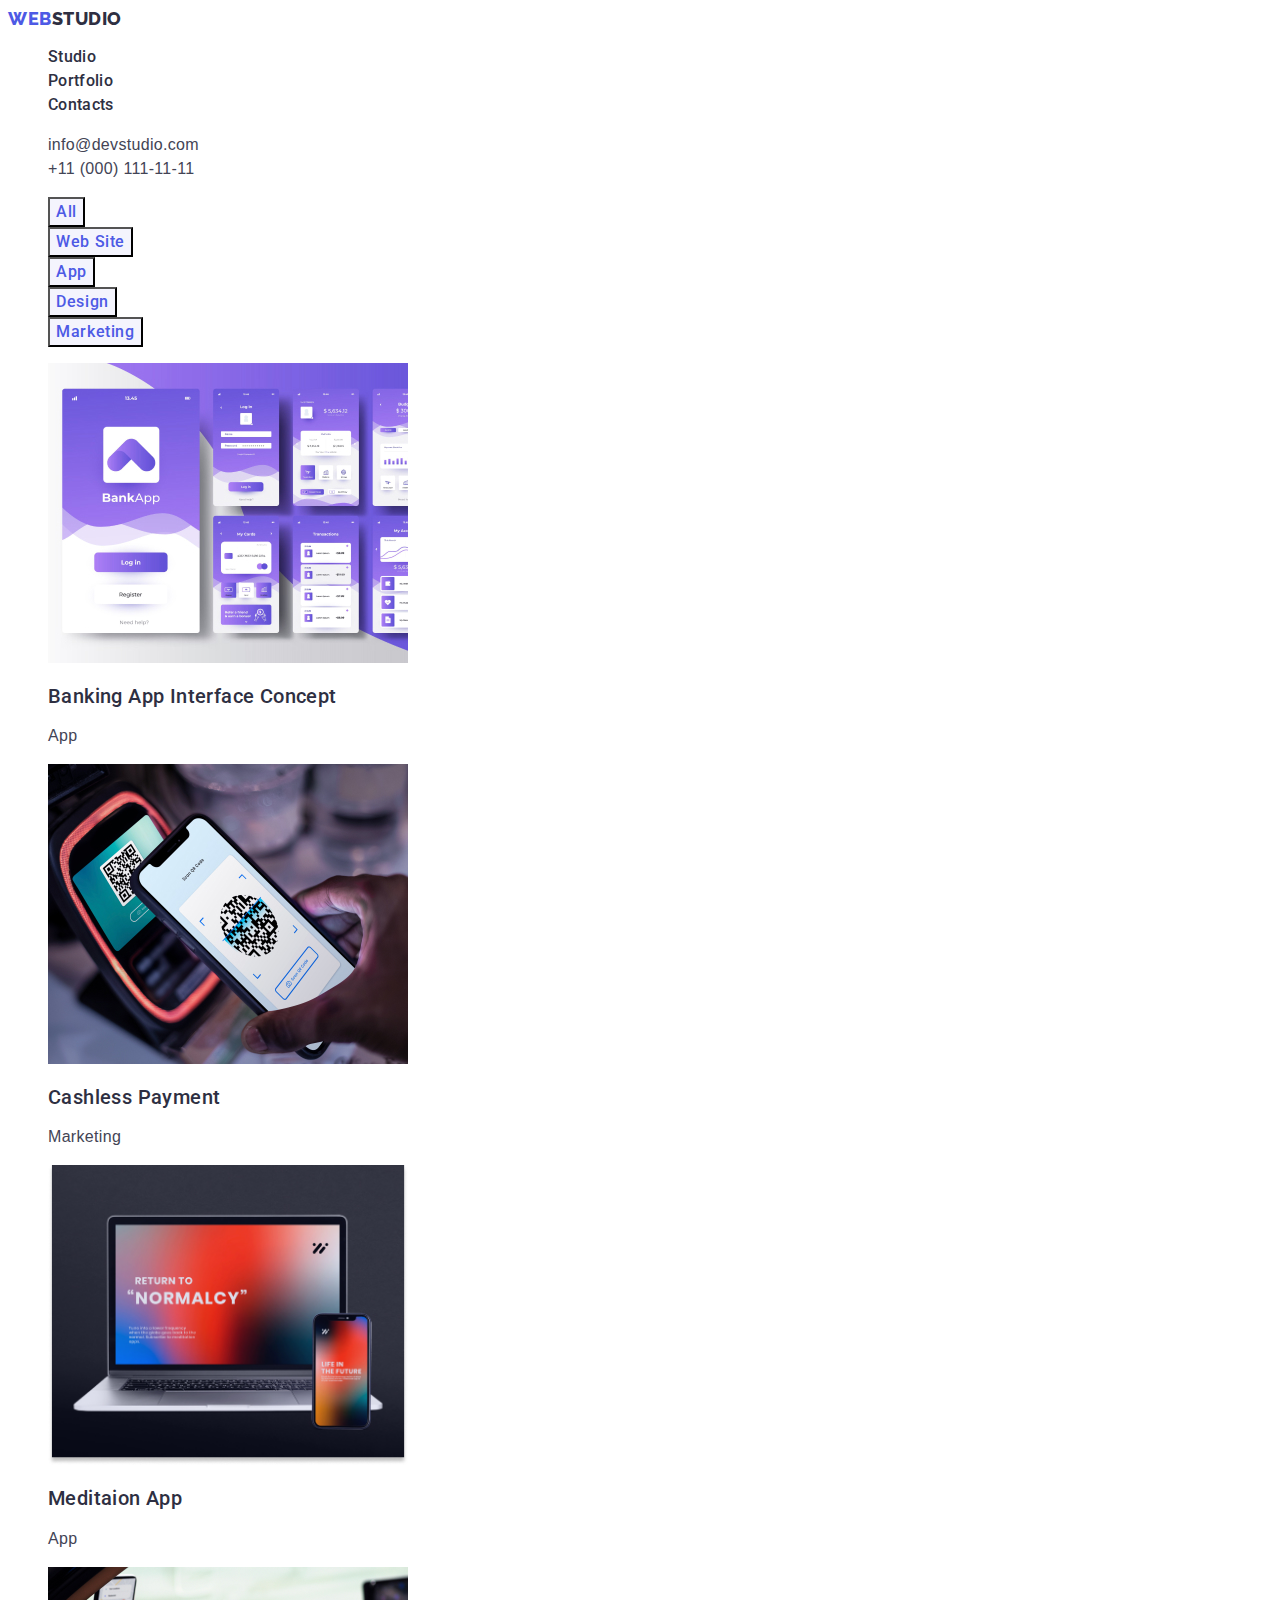
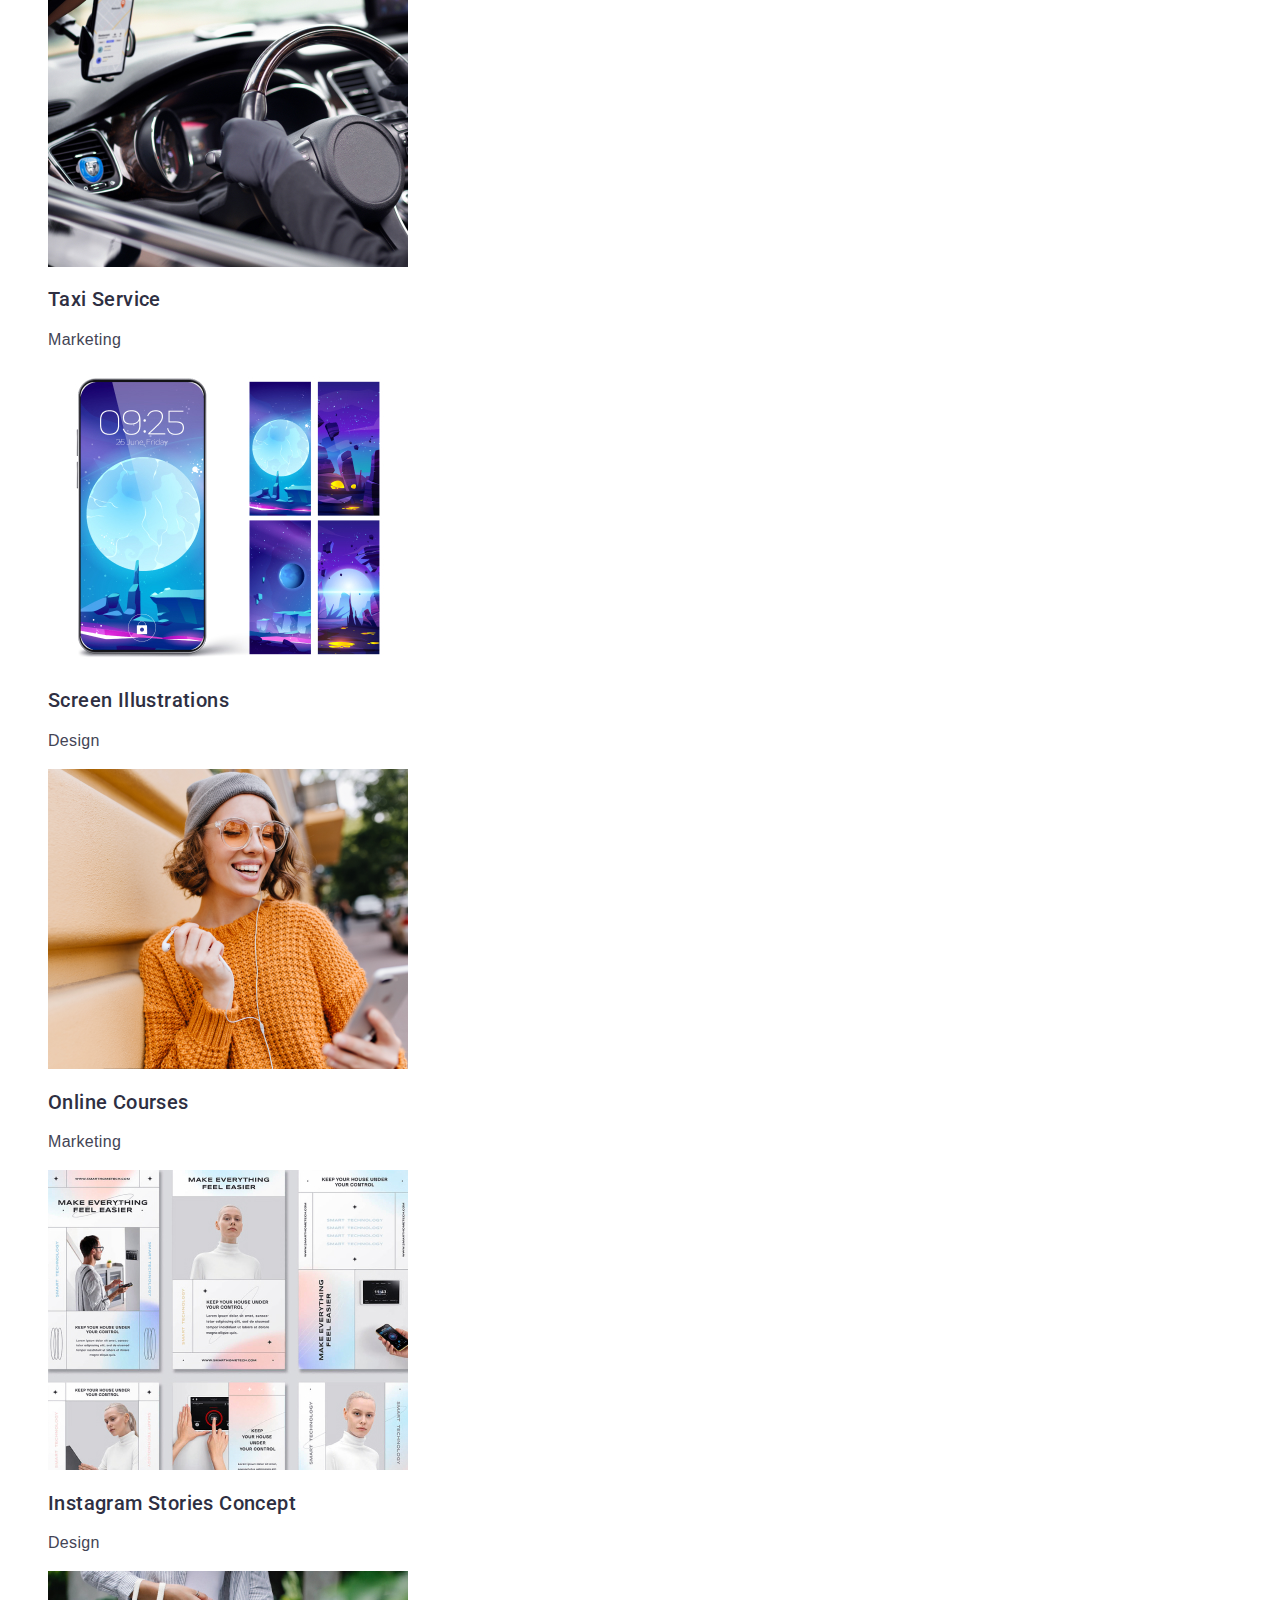
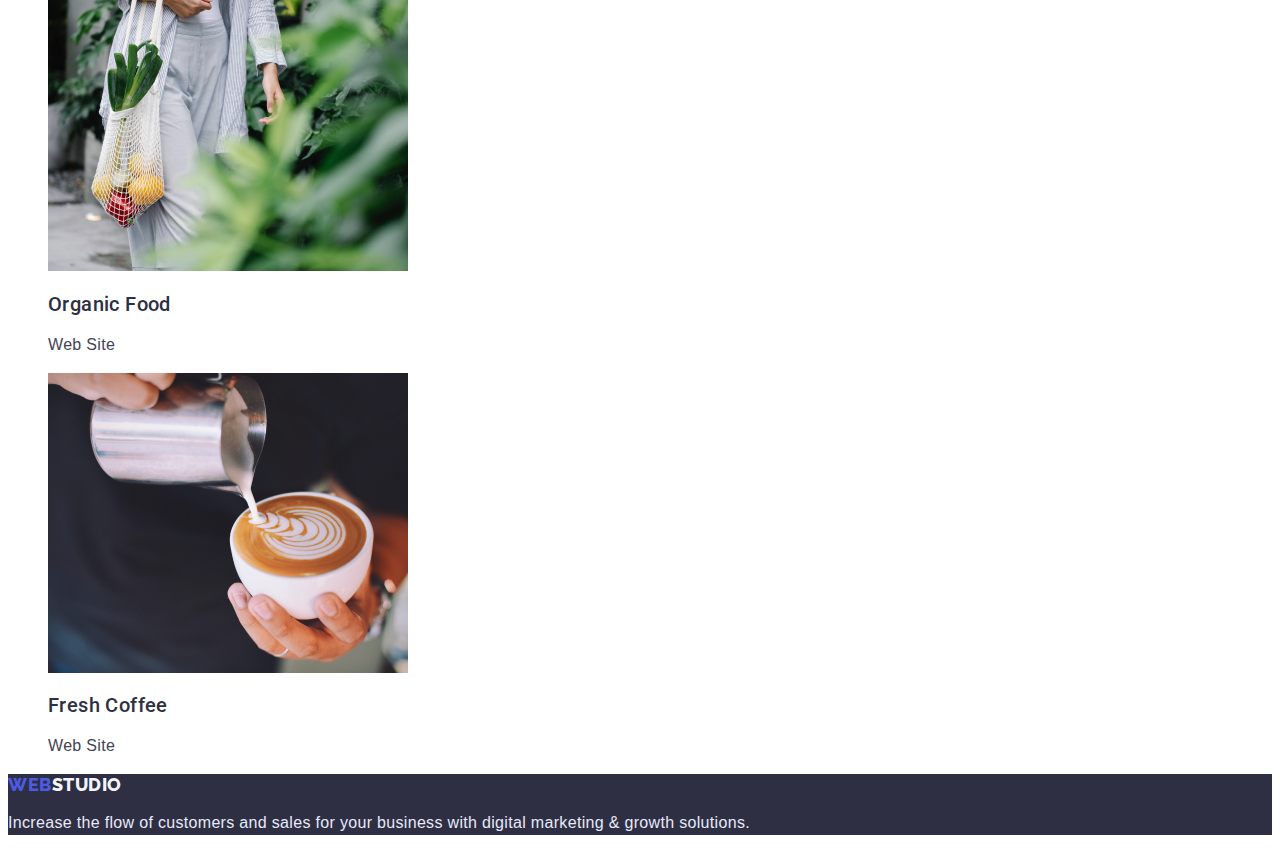
==== portfolio.html @ 71e11e62 "finish6" ====
<!DOCTYPE html>
<html lang="en">
  <head>
    <meta charset="UTF-8" />
    <meta http-equiv="X-UA-Compatible" content="IE=edge" />
    <meta name="viewport" content="width=device-width, initial-scale=1.0" />
    <link rel="preconnect" href="https://fonts.googleapis.com" />
    <link rel="preconnect" href="https://fonts.gstatic.com" crossorigin />
    <link
      href="https://fonts.googleapis.com/css2?family=Montserrat:wght@400;700&family=Raleway:wght@800&family=Roboto+Mono:wght@600&family=Roboto:wght@400;500;700&display=swap"
      rel="stylesheet"
    />
    <link rel="stylesheet" href="style.css" />
    <title>WEBSTUDIO</title>
  </head>
  <body class="portfolio-body">
    <header class="header">
      <nav class="header-nav">
        <a class="header-logo link" href="./index.html"
          >WEB<span class="web">Studio</span>
        </a>
        <ul class="header-list list">
          <li class="header-item">
            <a class="header-link link" href="./index.html">Studio</a>
          </li>
          <li class="header-item">
            <a class="header-link link" href="#portfolio.html">Portfolio</a>
          </li>
          <li class="header-item">
            <a class="header-link link" href="">Contacts</a>
          </li>
        </ul>
      </nav>
      <address class="header-addres">
        <ul class="header-contact-list list">
          <li class="header-contact">
            <a class="header-contacts link" href="mailto:info@devstudio.com"
              >info@devstudio.com</a
            >
          </li>

          <li class="header-contact">
            <a class="header-contacts link" href="tel:+110001111111"
              >+11 (000) 111-11-11</a
            >
          </li>
        </ul>
      </address>
    </header>
    <section class="btn">
      <h1 class="portfolio" hidden>portfolio</h1>
      <ul class="btn-list list">
        <li class="btn-top-list">
          <button type="button" class="btn-text-list">All</button>
        </li>
        <li class="btn-top-list">
          <button type="button" class="btn-text-list">Web Site</button>
        </li>
        <li class="btn-top-list">
          <button type="button" class="btn-text-list">App</button>
        </li>
        <li class="btn-top-list">
          <button type="button" class="btn-text-list">Design</button>
        </li>
        <li class="btn-top-list">
          <button type="button" class="btn-text-list">Marketing</button>
        </li>
      </ul>
    </section>
    <section class="portfolio">
      <ul class="portfolio-list list">
        <li>
          <img src="./images/portfolio1.jpg" alt="Banking App" width="360" height="300" />
          <h2 class="portfolio-title" >Banking App Interface Concept</h2>
          <p class="portfolio-text" >App</p>
        </li>
        <li>
          <img src="./images/portfolio2.jpg" alt="Marketing" width="360" height="300" />
          <h2 class="portfolio-title" >Cashless Payment</h2>
          <p class="portfolio-text" >Marketing</p>
        </li>
        <li>
          <img src="./images/portfolio3.jpg" alt="Meditaion App"width="360" height="300"  />
          <h2 class="portfolio-title" >Meditaion App</h2>
          <p class="portfolio-text" >App</p>
        </li>
        <li>
          <img src="./images/portfolio4.jpg" alt="Taxi" width="360" height="300" />
          <h2 class="portfolio-title" >Taxi Service</h2>
          <p class="portfolio-text" >Marketing</p>
        </li>
        <li>
          <img src="./images/portfolio5.jpg" alt="Design" width="360" height="300" />
          <h2 class="portfolio-title" >Screen Illustrations</h2>
          <p class="portfolio-text" >Design</p>
        </li>
        <li>
          <img src="./images/portfolio6.png" alt="Online Courses" width="360" height="300" />
          <h2 class="portfolio-title" >Online Courses</h2>
          <p class="portfolio-text" >Marketing</p>
        </li>
        <li>
          <img src="./images/portfolio7.jpg" alt="Instagram Stories Concept" width="360" height="300" />
          <h2 class="portfolio-title" >Instagram Stories Concept</h2>
          <p class="portfolio-text" >Design</p>
        </li>
        <li>
          <img src="./images/portfolio8.jpg" alt="Organic Food" width="360" height="300" />
          <h2 class="portfolio-title" >Organic Food</h2>
          <p class="portfolio-text" >Web Site</p>
        </li>
        <li>
          <img src="./images/portfolio9.jpg" alt="Fresh Coffee" width="360" height="300" />
          <h2 class="portfolio-title" >Fresh Coffee</h2>
          <p class="portfolio-text" >Web Site</p>
        </li>
      </ul>
    </section>
    <footer class="footer">
        <a class="footer-link link" href="./index.html">Web <span class="studio">STUDIO</span></a>
        <p class="footer-text">
          Increase the flow of customers and sales for your business with digital
          marketing & growth solutions.
        </p>
      </footer>
  </body>
</html>
---- style.css ----
@font-face {
    font-family: Roboto;
    src: url();
}
body {
    font-family: 
    "Roboto", sans-serif;
    font-style: normal;
color: #434455;
}
.link {

    text-decoration: none;
}
.list{ 
    list-style: none;
}
/* ----------header----------- */
.header-addres {
    font-style: normal
}
.web {
    color: #2E2F42;
}
.header-logo {


    font-family: 'Raleway', sans-serif;
    font-style: normal;
    font-weight: 800;
    font-size: 18px;
    line-height: 1.17;

    display: flex;
    align-items: center;
    letter-spacing: 0.03em;
    text-transform: uppercase;
    color: #4D5AE5;
    

}
.header-logo:hover{
    color: #404bbf;
}
.header-logo:focus
{
    color: #404bbf;

}
.header-link{
font-weight: 500;
font-size: 16px;
line-height: 1.50;
letter-spacing: 0.02em;
color: #2E2F42;

}
.header-link:hover,
.header-link:focus{
    color: #404bbf
}
.header-contacts {
    font-weight: 400;
    font-size: 16px;
    line-height: 1.5;
    letter-spacing: 0.02em;
    color: #434455; }


.hero {
    width: 1440px;
height: 600px;
left: 0px;
top: 72px;
background: #2E2F42;
}

.hero-title {
    font-weight: 700;
font-size: 56px;
line-height: 1.07;
text-align: center;
letter-spacing: 0.02em;
color: #FFFFFF;
}
.hero-botton {
    font-family: inherit;
font-style: normal;
font-weight: 500;
font-size: 16px;
line-height: 1.5;
display: flex;
align-items: center;
letter-spacing: 0.04em;
color: #FFFFFF;
cursor: pointer
}

/* ----------Directions----------- */

.directions-top-title {
    font-weight: 500;
    font-size: 20px;
    line-height: 1.2;
    letter-spacing: 0.02em;
    color: #2E2F42;
}

.directions-list {
    font-weight: 400;
    font-size: 16px;
    line-height: 1.5;
    letter-spacing: 0.02em;
    color: #434455;
}

/* ----------doing----------- */

.doing-title {
    font-weight: 700;
    font-size: 36px;
    line-height: 1.11; 
    text-align: center;
    letter-spacing: 0.02em;
    text-transform: capitalize;  
    color: #2E2F42;
}
/* ----------team----------- */


.team {
    background: #F4F4FD;
}
.team-title {
    font-weight: 700;
font-size: 36px;
line-height: 1.11;
text-align: center;
letter-spacing: 0.02em;
text-transform: capitalize;
color: #2E2F42;
}

.team-item {
    width: 264px;
height: 380px;
left: 156px;
top: 1780px;

background: #FFFFFF;
}
.team-img {
}
.team-name {
    font-weight: 500;
font-size: 20px;
line-height: 1.2;
text-align: center;
letter-spacing: 0.02em;
color: #2E2F42;
}
.team-text {
    font-weight: 400;
font-size: 16px;
line-height: 1.5;
text-align: center;
letter-spacing: 0.02em;
color: #434455;
}
/* ----------footer----------- */

.footer {

background: #2E2F42;
}
.footer-link {
    font-family: 'Raleway';
font-style: normal;
font-weight: 800;
font-size: 18px;
line-height: 1.17;
display: flex;
align-items: center;
letter-spacing: 0.03em;
text-transform: uppercase;
color: #4D5AE5;
text-decoration: none
}
.footer-text {
    
    font-weight: 400;
    font-size: 16px;
    line-height: 1.5;
    letter-spacing: 0.02em;
    color: #E7E9FC;
}
.studio {
    color: #f4f4fd
}


/*-------------------------- potfolio */
/* -------------btn */
.portfolio-body{
   color:#E7E9FC ;
}

.btn {
}
.btn-list {
    
}

.btn-top-list {
    
}
.btn-text-list {
    font-family: 'Roboto';
font-style: normal;
font-weight: 500;
font-size: 16px;
line-height: 1.5;
display: flex;
align-items: center;
text-align: center;
letter-spacing: 0.04em;
color: #4D5AE5;
background: #F4F4FD;
cursor: pointer
}
.btn-text-list:hover{
    color: #FFFFFF;
    background: #404BBF;
}
.btn-text-list:focus{
    color: #FFFFFF;
    background: #404BBF;
}

.portfolio {
}
.portfolio-list {

background: #FFFFFF;
}

.portfolio-title {
    font-weight: 500;
font-size: 20px;
line-height: 1.2;
letter-spacing: 0.02em;
color: #2E2F42;

}
.portfolio-text {
    font-weight: 400;
font-size: 16px;
line-height: 1.5;
letter-spacing: 0.02em;
color: #434455;
}
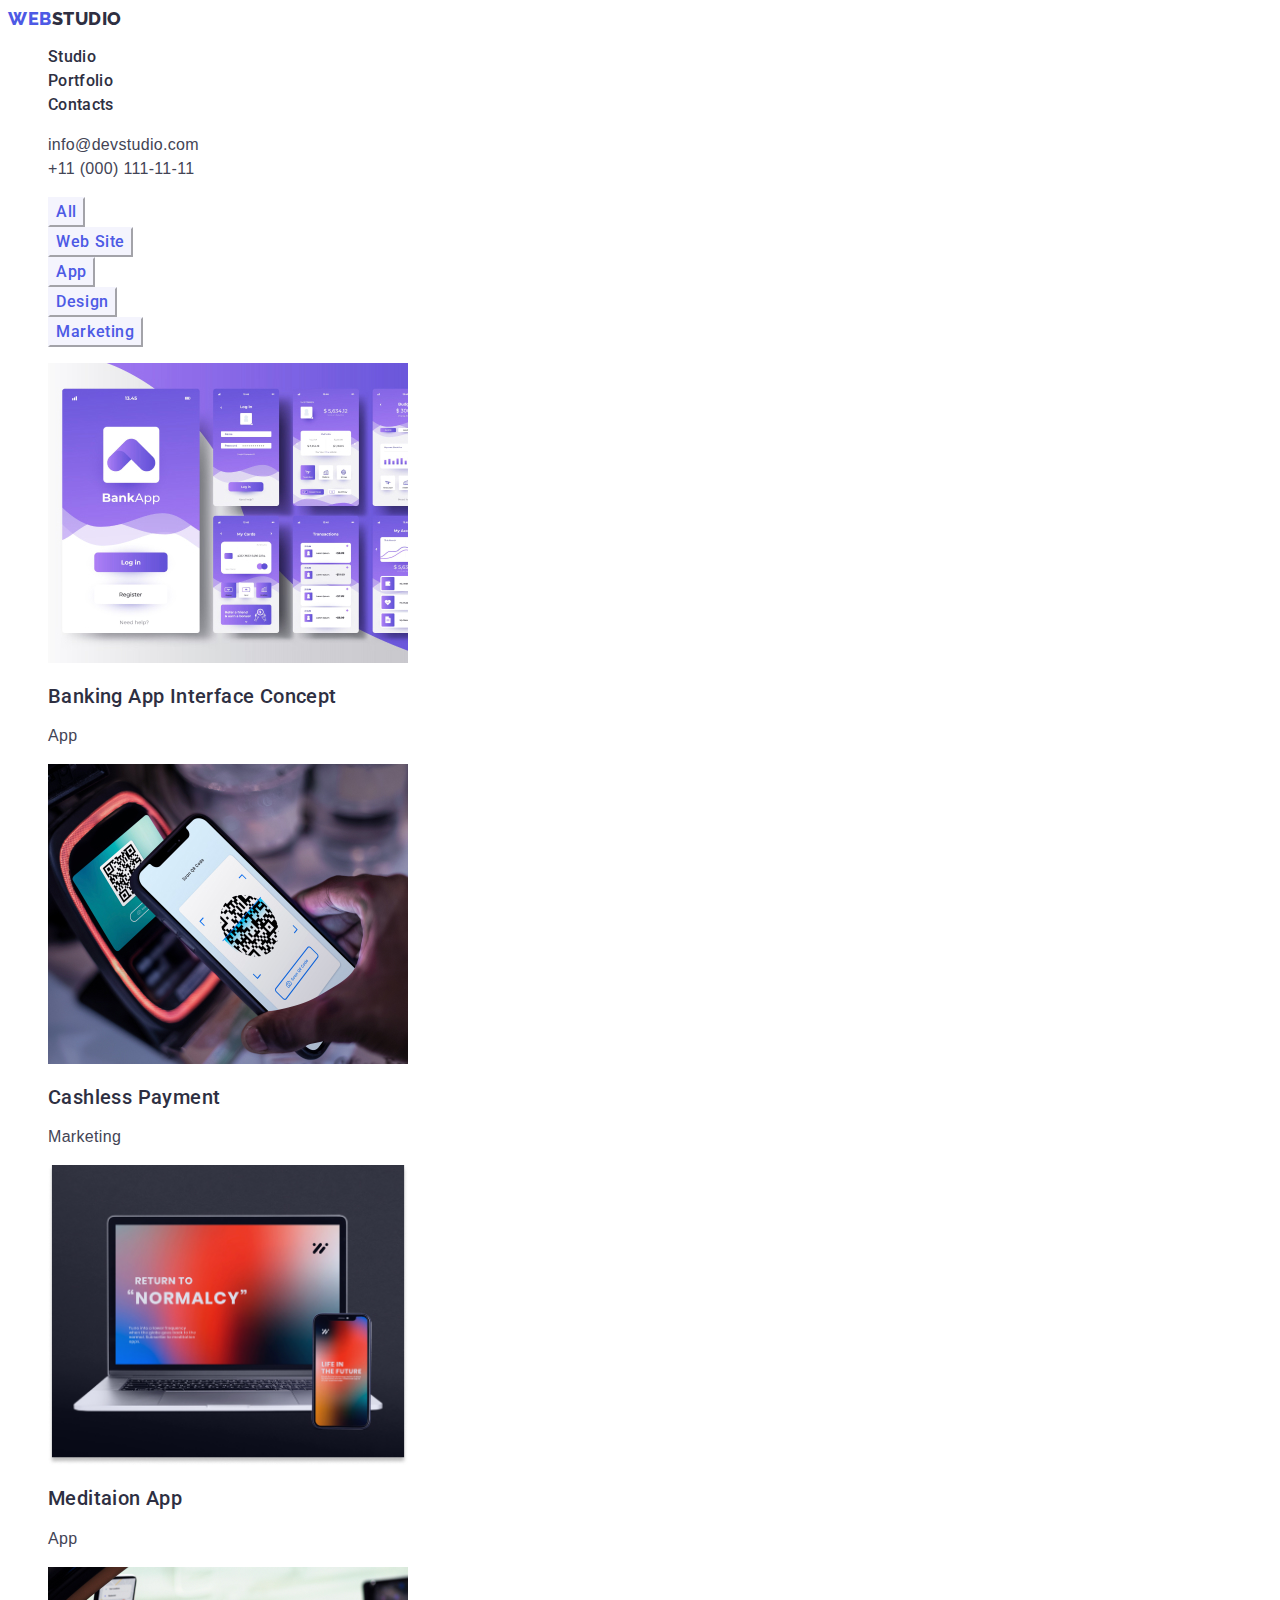
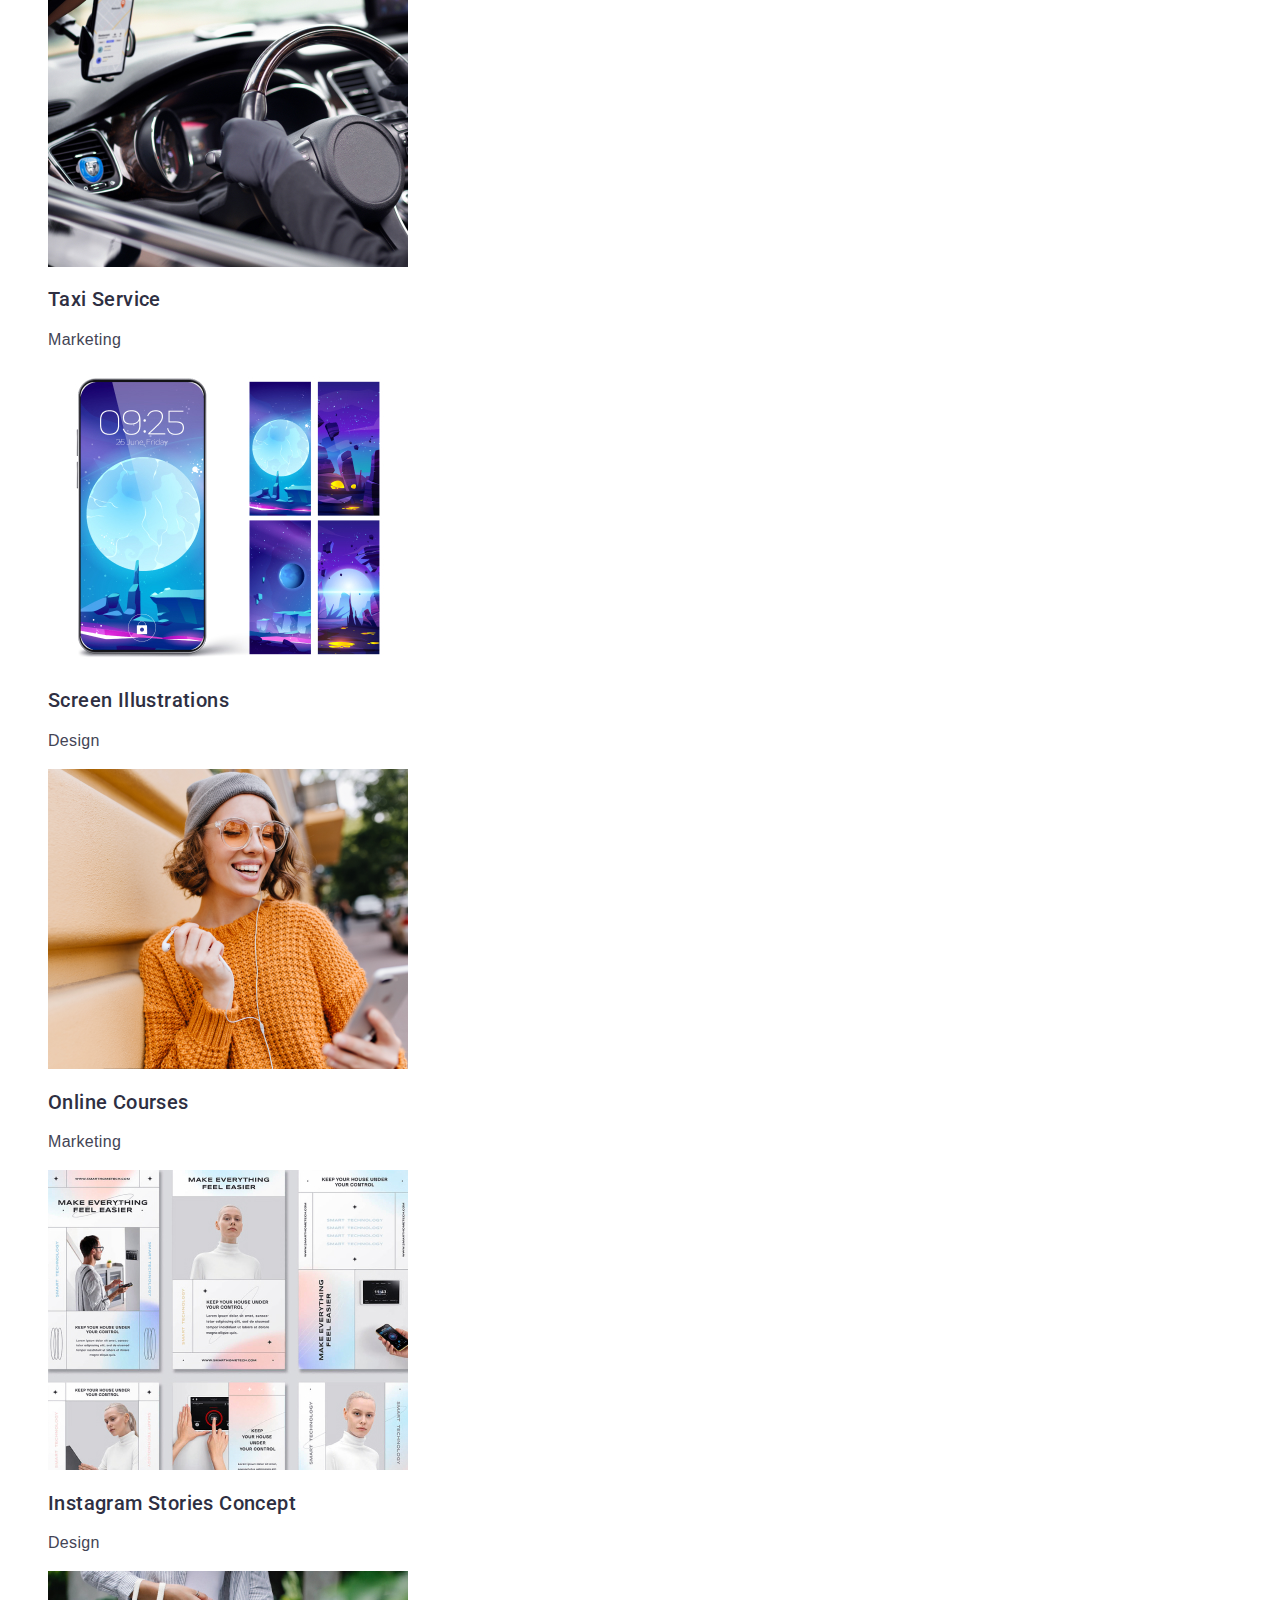
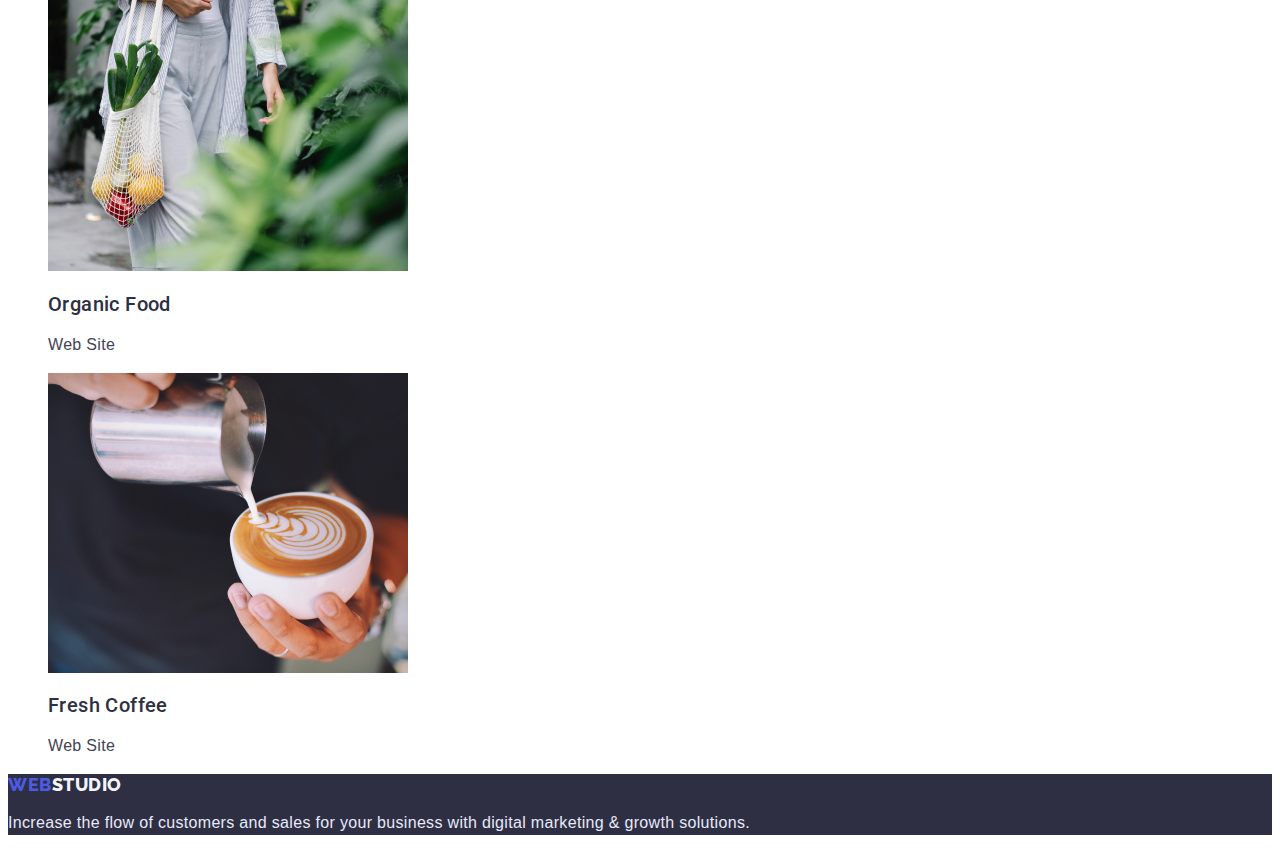
==== commit 16c57b00: "finish10" ====
--- a/portfolio.html
+++ b/portfolio.html
@@ -47,7 +47,7 @@
         </ul>
       </address>
     </header>
-    <section class="btn">
+    <main><section class="portfolio-section">
       <h1 class="portfolio" hidden>portfolio</h1>
       <ul class="btn-list list">
         <li class="btn-top-list">
@@ -66,56 +66,56 @@
           <button type="button" class="btn-text-list">Marketing</button>
         </li>
       </ul>
-    </section>
-    <section class="portfolio">
+   
+    
       <ul class="portfolio-list list">
-        <li>
+        <li>  <a class="link" href="">
           <img src="./images/portfolio1.jpg" alt="Banking App" width="360" height="300" />
           <h2 class="portfolio-title" >Banking App Interface Concept</h2>
-          <p class="portfolio-text" >App</p>
+          <p class="portfolio-text" >App</p></a>
         </li>
-        <li>
+        <li> <a class="link" href="">
           <img src="./images/portfolio2.jpg" alt="Marketing" width="360" height="300" />
           <h2 class="portfolio-title" >Cashless Payment</h2>
-          <p class="portfolio-text" >Marketing</p>
+          <p class="portfolio-text" >Marketing</p></a>
         </li>
-        <li>
-          <img src="./images/portfolio3.jpg" alt="Meditaion App"width="360" height="300"  />
+        <li> <a class="link" href="">
+          <img src="./images/portfolio3.jpg" alt="Meditaion App" width="360" height="300"  />
           <h2 class="portfolio-title" >Meditaion App</h2>
-          <p class="portfolio-text" >App</p>
+          <p class="portfolio-text" >App</p></a>
         </li>
-        <li>
+        <li> <a class="link" href="">
           <img src="./images/portfolio4.jpg" alt="Taxi" width="360" height="300" />
           <h2 class="portfolio-title" >Taxi Service</h2>
-          <p class="portfolio-text" >Marketing</p>
+          <p class="portfolio-text" >Marketing</p></a>
         </li>
-        <li>
+        <li> <a class="link" href="">
           <img src="./images/portfolio5.jpg" alt="Design" width="360" height="300" />
           <h2 class="portfolio-title" >Screen Illustrations</h2>
-          <p class="portfolio-text" >Design</p>
+          <p class="portfolio-text" >Design</p></a>
         </li>
-        <li>
+        <li> <a class="link" href="">
           <img src="./images/portfolio6.png" alt="Online Courses" width="360" height="300" />
           <h2 class="portfolio-title" >Online Courses</h2>
-          <p class="portfolio-text" >Marketing</p>
+          <p class="portfolio-text" >Marketing</p></a>
         </li>
-        <li>
+        <li> <a class="link" href="">
           <img src="./images/portfolio7.jpg" alt="Instagram Stories Concept" width="360" height="300" />
           <h2 class="portfolio-title" >Instagram Stories Concept</h2>
-          <p class="portfolio-text" >Design</p>
+          <p class="portfolio-text" >Design</p></a>
         </li>
-        <li>
+        <li> <a class="link" href="">
           <img src="./images/portfolio8.jpg" alt="Organic Food" width="360" height="300" />
           <h2 class="portfolio-title" >Organic Food</h2>
-          <p class="portfolio-text" >Web Site</p>
+          <p class="portfolio-text" >Web Site</p></a>
         </li>
-        <li>
+        <li> <a class="link" href="">
           <img src="./images/portfolio9.jpg" alt="Fresh Coffee" width="360" height="300" />
           <h2 class="portfolio-title" >Fresh Coffee</h2>
-          <p class="portfolio-text" >Web Site</p>
+          <p class="portfolio-text" >Web Site</p></a>
         </li>
       </ul>
-    </section>
+    </section></main>
     <footer class="footer">
         <a class="footer-link link" href="./index.html">Web <span class="studio">STUDIO</span></a>
         <p class="footer-text">
--- a/style.css
+++ b/style.css
@@ -1,261 +1,260 @@
 @font-face {
-    font-family: Roboto;
-    src: url();
+  font-family: Roboto;
+  src: url();
 }
 body {
-    font-family: 
-    "Roboto", sans-serif;
-    font-style: normal;
-color: #434455;
+  font-family: "Roboto", sans-serif;
+  font-style: normal;
+  color: #434455;
 }
 .link {
-
-    text-decoration: none;
-}
-.list{ 
-    list-style: none;
+  text-decoration: none;
+}
+.list {
+  list-style: none;
 }
 /* ----------header----------- */
 .header-addres {
-    font-style: normal
+  font-style: normal;
 }
 .web {
-    color: #2E2F42;
+  color: #2e2f42;
 }
 .header-logo {
-
-
-    font-family: 'Raleway', sans-serif;
-    font-style: normal;
-    font-weight: 800;
-    font-size: 18px;
-    line-height: 1.17;
-
-    display: flex;
-    align-items: center;
-    letter-spacing: 0.03em;
-    text-transform: uppercase;
-    color: #4D5AE5;
-    
-
-}
-.header-logo:hover{
+  font-family: "Raleway", sans-serif;
+  font-style: normal;
+  font-weight: 800;
+  font-size: 18px;
+  line-height: 1.17;
+
+  display: flex;
+  align-items: center;
+  letter-spacing: 0.03em;
+  text-transform: uppercase;
+  color: #4d5ae5;
+}
+.header-logo:hover {
+  color: #404bbf;
+}
+.header-logo:focus {
+  color: #404bbf;
+}
+.header-link {
+  font-weight: 500;
+  font-size: 16px;
+  line-height: 1.5;
+  letter-spacing: 0.02em;
+  color: #2e2f42;
+}
+.header-link:hover{
     color: #404bbf;
 }
-.header-logo:focus
-{
+.header-link:focus {
+  color: #404bbf;
+}
+.header-contacts {
+  font-weight: 400;
+  font-size: 16px;
+  line-height: 1.5;
+  letter-spacing: 0.02em;
+  color: #434455;
+}
+.header-contacts:hover{
     color: #404bbf;
-
-}
-.header-link{
-font-weight: 500;
-font-size: 16px;
-line-height: 1.50;
-letter-spacing: 0.02em;
-color: #2E2F42;
-
-}
-.header-link:hover,
-.header-link:focus{
-    color: #404bbf
-}
-.header-contacts {
-    font-weight: 400;
-    font-size: 16px;
-    line-height: 1.5;
-    letter-spacing: 0.02em;
-    color: #434455; }
-
+}
+.header-contacts:focus{
+    color: #404bbf;
+}
 
 .hero {
-    width: 1440px;
-height: 600px;
-left: 0px;
-top: 72px;
-background: #2E2F42;
+  width: 1440px;
+  height: 600px;
+  left: 0px;
+  top: 72px;
+  background: #2e2f42;
 }
 
 .hero-title {
-    font-weight: 700;
-font-size: 56px;
-line-height: 1.07;
-text-align: center;
-letter-spacing: 0.02em;
-color: #FFFFFF;
+  font-weight: 700;
+  font-size: 56px;
+  line-height: 1.07;
+  text-align: center;
+  letter-spacing: 0.02em;
+  color: #ffffff;
 }
 .hero-botton {
-    font-family: inherit;
-font-style: normal;
-font-weight: 500;
-font-size: 16px;
-line-height: 1.5;
-display: flex;
-align-items: center;
-letter-spacing: 0.04em;
-color: #FFFFFF;
-cursor: pointer
+  font-family: inherit;
+  font-style: normal;
+  font-weight: 500;
+  font-size: 16px;
+  line-height: 1.5;
+  display: flex;
+  align-items: center;
+  letter-spacing: 0.04em;
+  color: #ffffff;
+  cursor: pointer;
+}
+.hero-botton:hover {
+  color: #404bbf;
+}
+.hero-botton:focus {
+  color: #404bbf;
 }
 
 /* ----------Directions----------- */
 
-.directions-top-title {
+.directions{
     font-weight: 500;
     font-size: 20px;
     line-height: 1.2;
     letter-spacing: 0.02em;
-    color: #2E2F42;
+    color: #2e2f42;
+  }
+
+.directions-top-title {
+  font-weight: 500;
+  font-size: 20px;
+  line-height: 1.2;
+  letter-spacing: 0.02em;
+  color: #2e2f42;
 }
 
 .directions-list {
-    font-weight: 400;
-    font-size: 16px;
-    line-height: 1.5;
-    letter-spacing: 0.02em;
-    color: #434455;
+  font-weight: 400;
+  font-size: 16px;
+  line-height: 1.5;
+  letter-spacing: 0.02em;
+  color: #434455;
 }
 
 /* ----------doing----------- */
 
 .doing-title {
-    font-weight: 700;
-    font-size: 36px;
-    line-height: 1.11; 
-    text-align: center;
-    letter-spacing: 0.02em;
-    text-transform: capitalize;  
-    color: #2E2F42;
+  font-weight: 700;
+  font-size: 36px;
+  line-height: 1.11;
+  text-align: center;
+  letter-spacing: 0.02em;
+  text-transform: capitalize;
+  color: #2e2f42;
 }
 /* ----------team----------- */
 
-
 .team {
-    background: #F4F4FD;
+  background: #f4f4fd;
 }
 .team-title {
-    font-weight: 700;
-font-size: 36px;
-line-height: 1.11;
-text-align: center;
-letter-spacing: 0.02em;
-text-transform: capitalize;
-color: #2E2F42;
+  font-weight: 700;
+  font-size: 36px;
+  line-height: 1.11;
+  text-align: center;
+  letter-spacing: 0.02em;
+  text-transform: capitalize;
+  color: #2e2f42;
 }
 
 .team-item {
-    width: 264px;
-height: 380px;
-left: 156px;
-top: 1780px;
-
-background: #FFFFFF;
-}
-.team-img {
-}
+  width: 264px;
+  height: 380px;
+  left: 156px;
+  top: 1780px;
+
+  background: #ffffff;
+}
+
 .team-name {
-    font-weight: 500;
-font-size: 20px;
-line-height: 1.2;
-text-align: center;
-letter-spacing: 0.02em;
-color: #2E2F42;
+  font-weight: 500;
+  font-size: 20px;
+  line-height: 1.2;
+  text-align: center;
+  letter-spacing: 0.02em;
+  color: #2e2f42;
 }
 .team-text {
-    font-weight: 400;
-font-size: 16px;
-line-height: 1.5;
-text-align: center;
-letter-spacing: 0.02em;
-color: #434455;
+  font-weight: 400;
+  font-size: 16px;
+  line-height: 1.5;
+  text-align: center;
+  letter-spacing: 0.02em;
+  color: #434455;
 }
 /* ----------footer----------- */
 
 .footer {
-
-background: #2E2F42;
+  background: #2e2f42;
 }
 .footer-link {
-    font-family: 'Raleway';
-font-style: normal;
-font-weight: 800;
-font-size: 18px;
-line-height: 1.17;
-display: flex;
-align-items: center;
-letter-spacing: 0.03em;
-text-transform: uppercase;
-color: #4D5AE5;
-text-decoration: none
+  font-family: "Raleway", sans-serif;
+  font-style: normal;
+  font-weight: 800;
+  font-size: 18px;
+  line-height: 1.17;
+  display: flex;
+  align-items: center;
+  letter-spacing: 0.03em;
+  text-transform: uppercase;
+  color: #4d5ae5;
+  text-decoration: none;
 }
 .footer-text {
-    
-    font-weight: 400;
-    font-size: 16px;
-    line-height: 1.5;
-    letter-spacing: 0.02em;
-    color: #E7E9FC;
+  font-weight: 400;
+  font-size: 16px;
+  line-height: 1.5;
+  letter-spacing: 0.02em;
+  color: #e7e9fc;
 }
 .studio {
-    color: #f4f4fd
-}
-
+  color: #f4f4fd;
+}
 
 /*-------------------------- potfolio */
 /* -------------btn */
-.portfolio-body{
-   color:#E7E9FC ;
-}
-
-.btn {
-}
-.btn-list {
-    
-}
-
-.btn-top-list {
-    
-}
+.portfolio-body {
+  text-decoration-color: #434455;}
+
+
+
+
 .btn-text-list {
-    font-family: 'Roboto';
-font-style: normal;
-font-weight: 500;
-font-size: 16px;
-line-height: 1.5;
-display: flex;
-align-items: center;
-text-align: center;
-letter-spacing: 0.04em;
-color: #4D5AE5;
-background: #F4F4FD;
-cursor: pointer
-}
-.btn-text-list:hover{
-    color: #FFFFFF;
-    background: #404BBF;
-}
-.btn-text-list:focus{
-    color: #FFFFFF;
-    background: #404BBF;
-}
-
-.portfolio {
-}
+    font-family: "Roboto", sans-serif;
+  font-style: normal;
+  font-weight: 500;
+  font-size: 16px;
+  line-height: 1.5;
+  display: flex;
+  align-items: center;
+  text-align: center;
+  letter-spacing: 0.04em;
+  color: #4d5ae5;
+  background: #f4f4fd;
+  cursor: pointer;
+border-color: #f4f4fd ;
+}
+.btn-text-list:hover {
+  color: #ffffff;
+  background: #404bbf;
+}
+.btn-text-list:focus {
+  color: #ffffff;
+  background: #404bbf;
+}
+
+
 .portfolio-list {
-
-background: #FFFFFF;
+  background: #ffffff;
 }
 
 .portfolio-title {
-    font-weight: 500;
-font-size: 20px;
-line-height: 1.2;
-letter-spacing: 0.02em;
-color: #2E2F42;
-
+  font-weight: 500;
+  font-size: 20px;
+  line-height: 1.2;
+  letter-spacing: 0.02em;
+  color: #2e2f42;
 }
 .portfolio-text {
-    font-weight: 400;
-font-size: 16px;
-line-height: 1.5;
-letter-spacing: 0.02em;
-color: #434455;
-}+  font-weight: 400;
+  font-size: 16px;
+  line-height: 1.5;
+  letter-spacing: 0.02em;
+  color: #434455;
+}
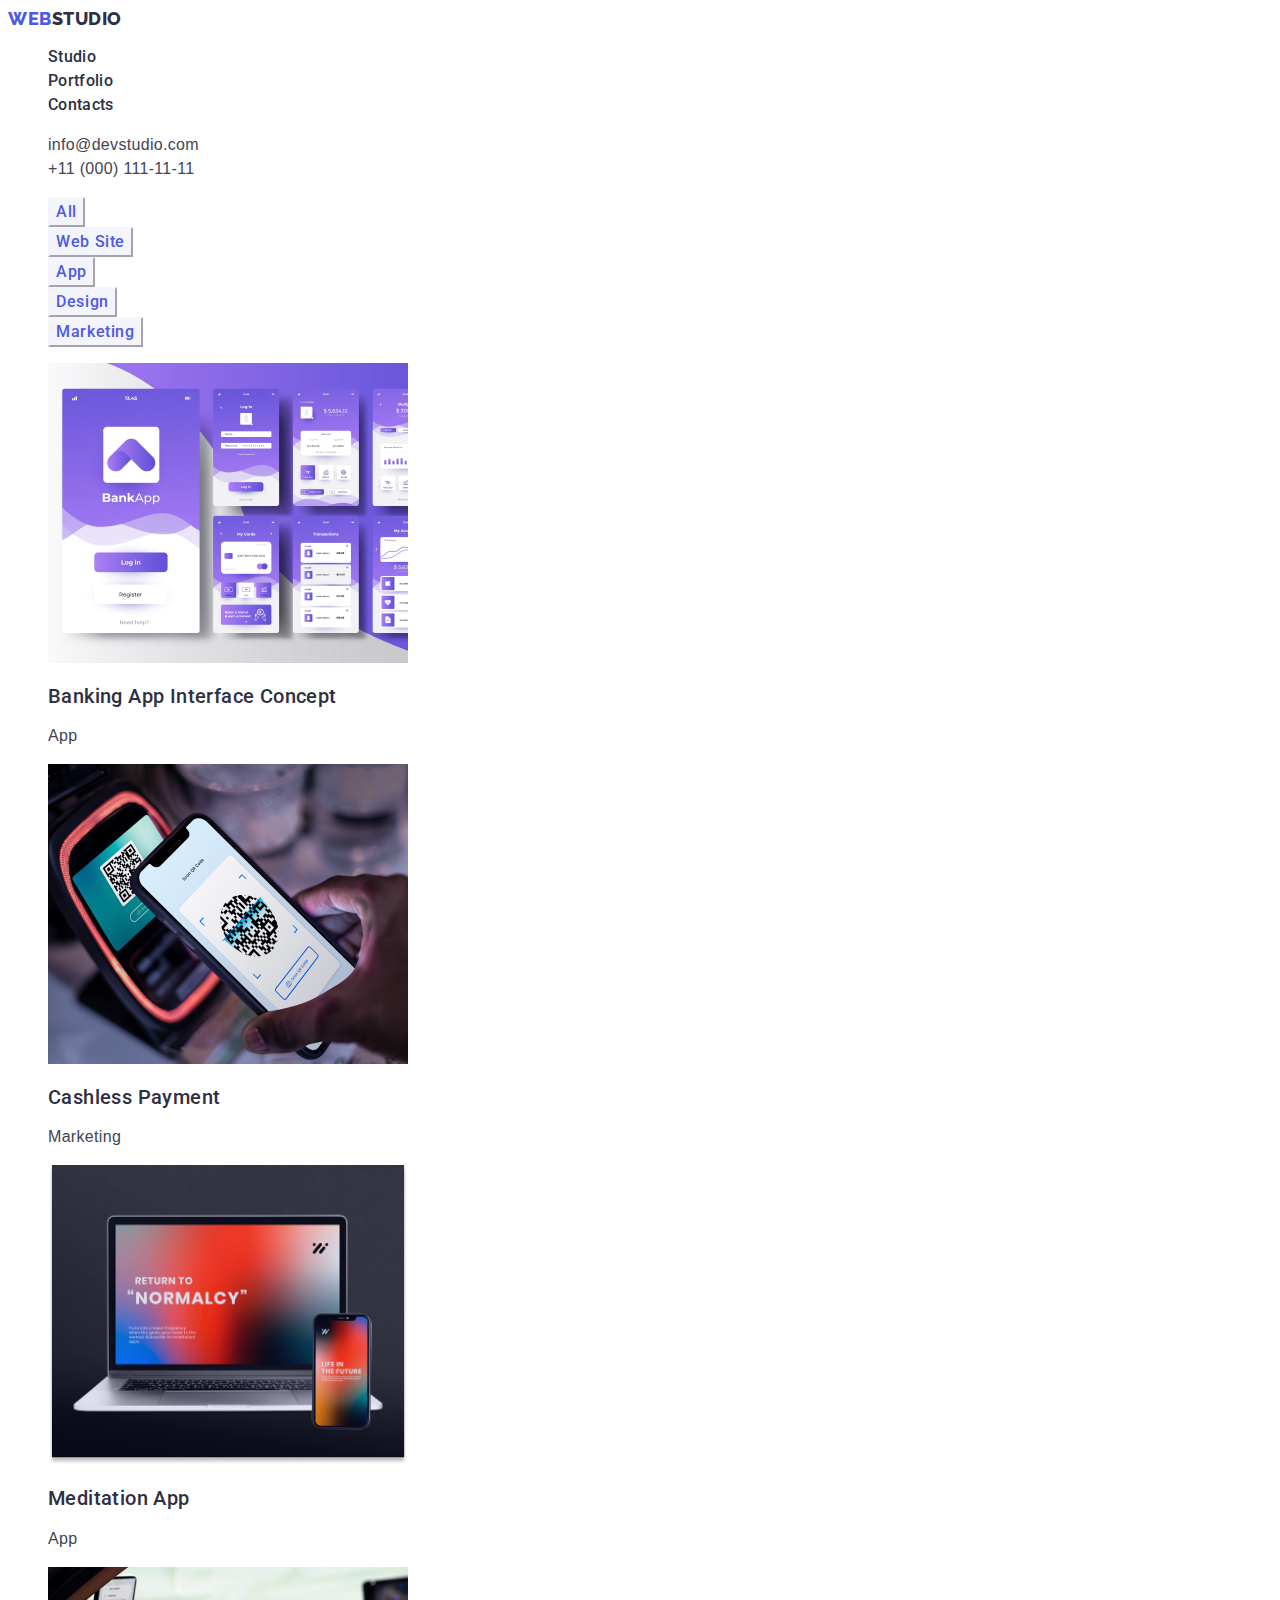
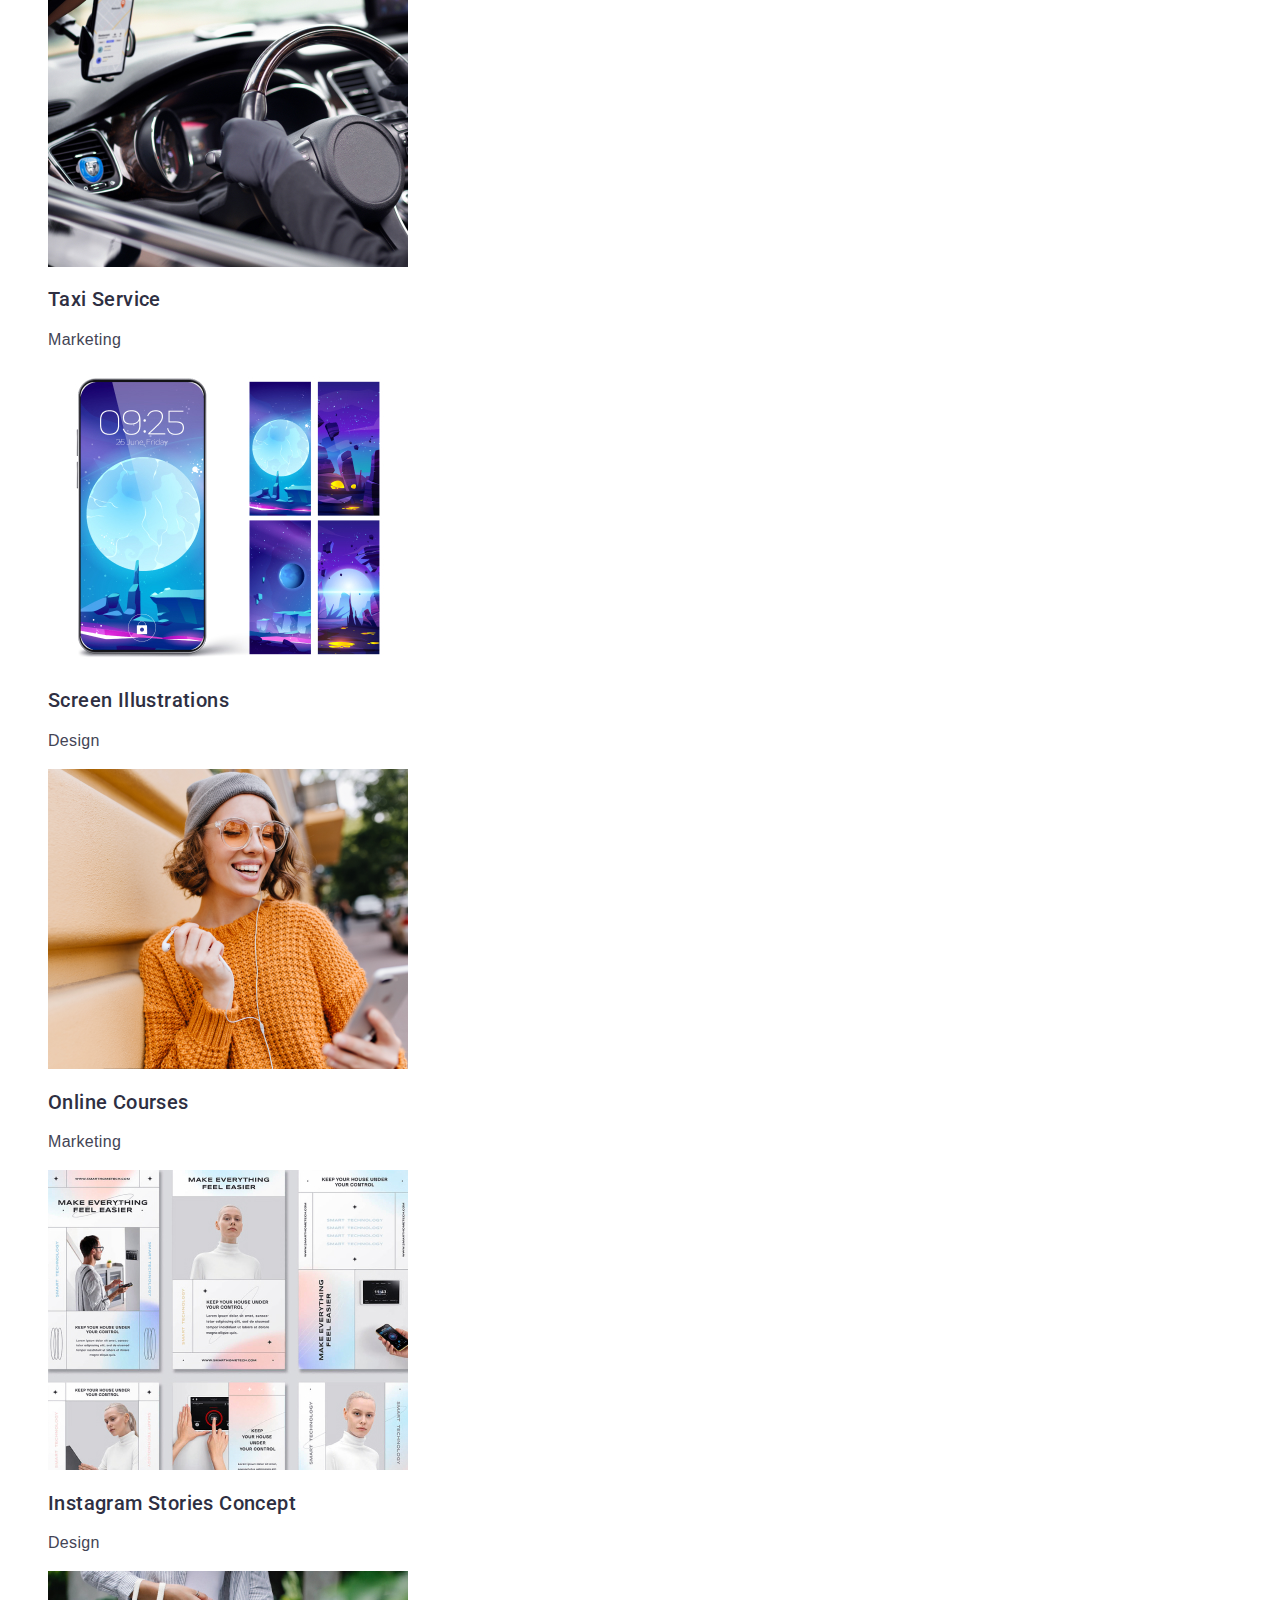
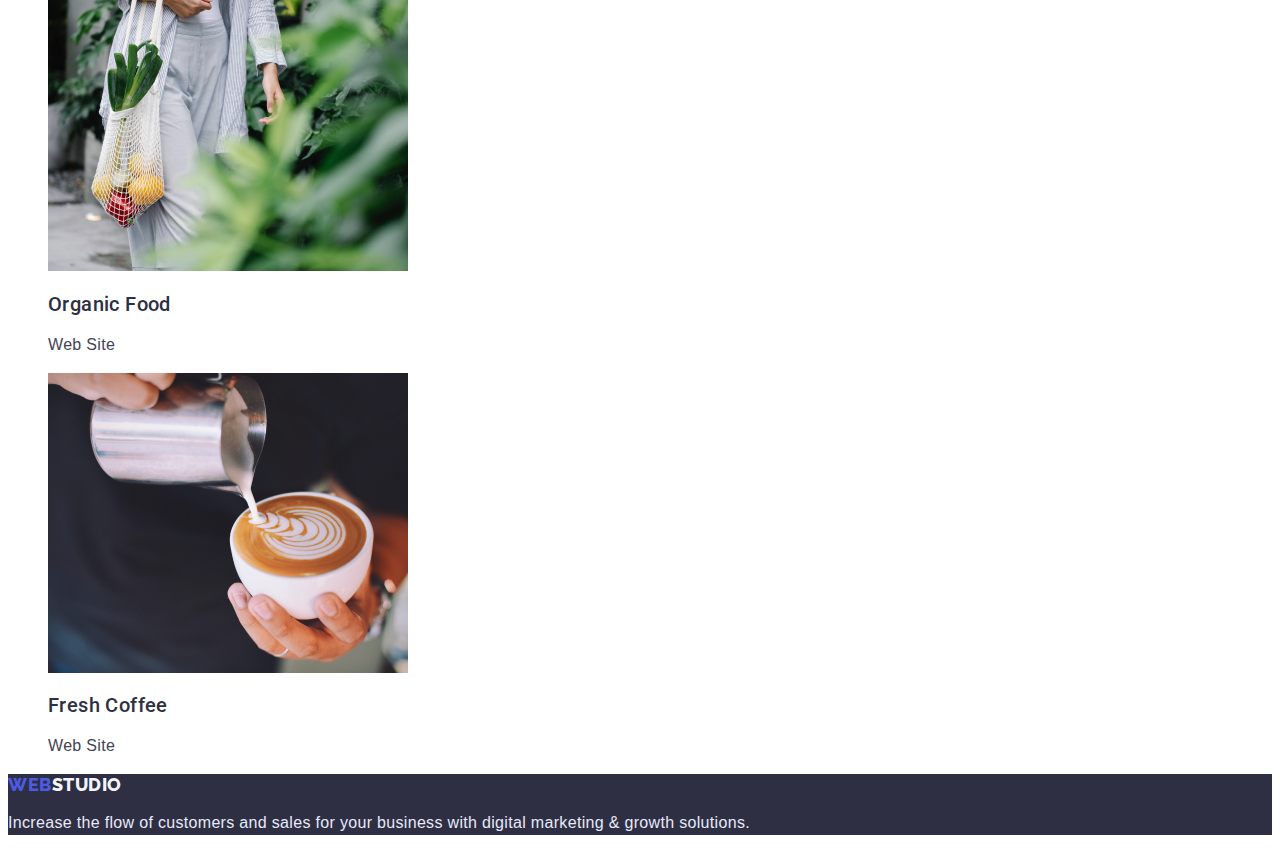
==== commit fe3a2224: "finish12" ====
--- a/portfolio.html
+++ b/portfolio.html
@@ -81,7 +81,7 @@
         </li>
         <li> <a class="link" href="">
           <img src="./images/portfolio3.jpg" alt="Meditaion App" width="360" height="300"  />
-          <h2 class="portfolio-title" >Meditaion App</h2>
+          <h2 class="portfolio-title" >Meditation App</h2>
           <p class="portfolio-text" >App</p></a>
         </li>
         <li> <a class="link" href="">
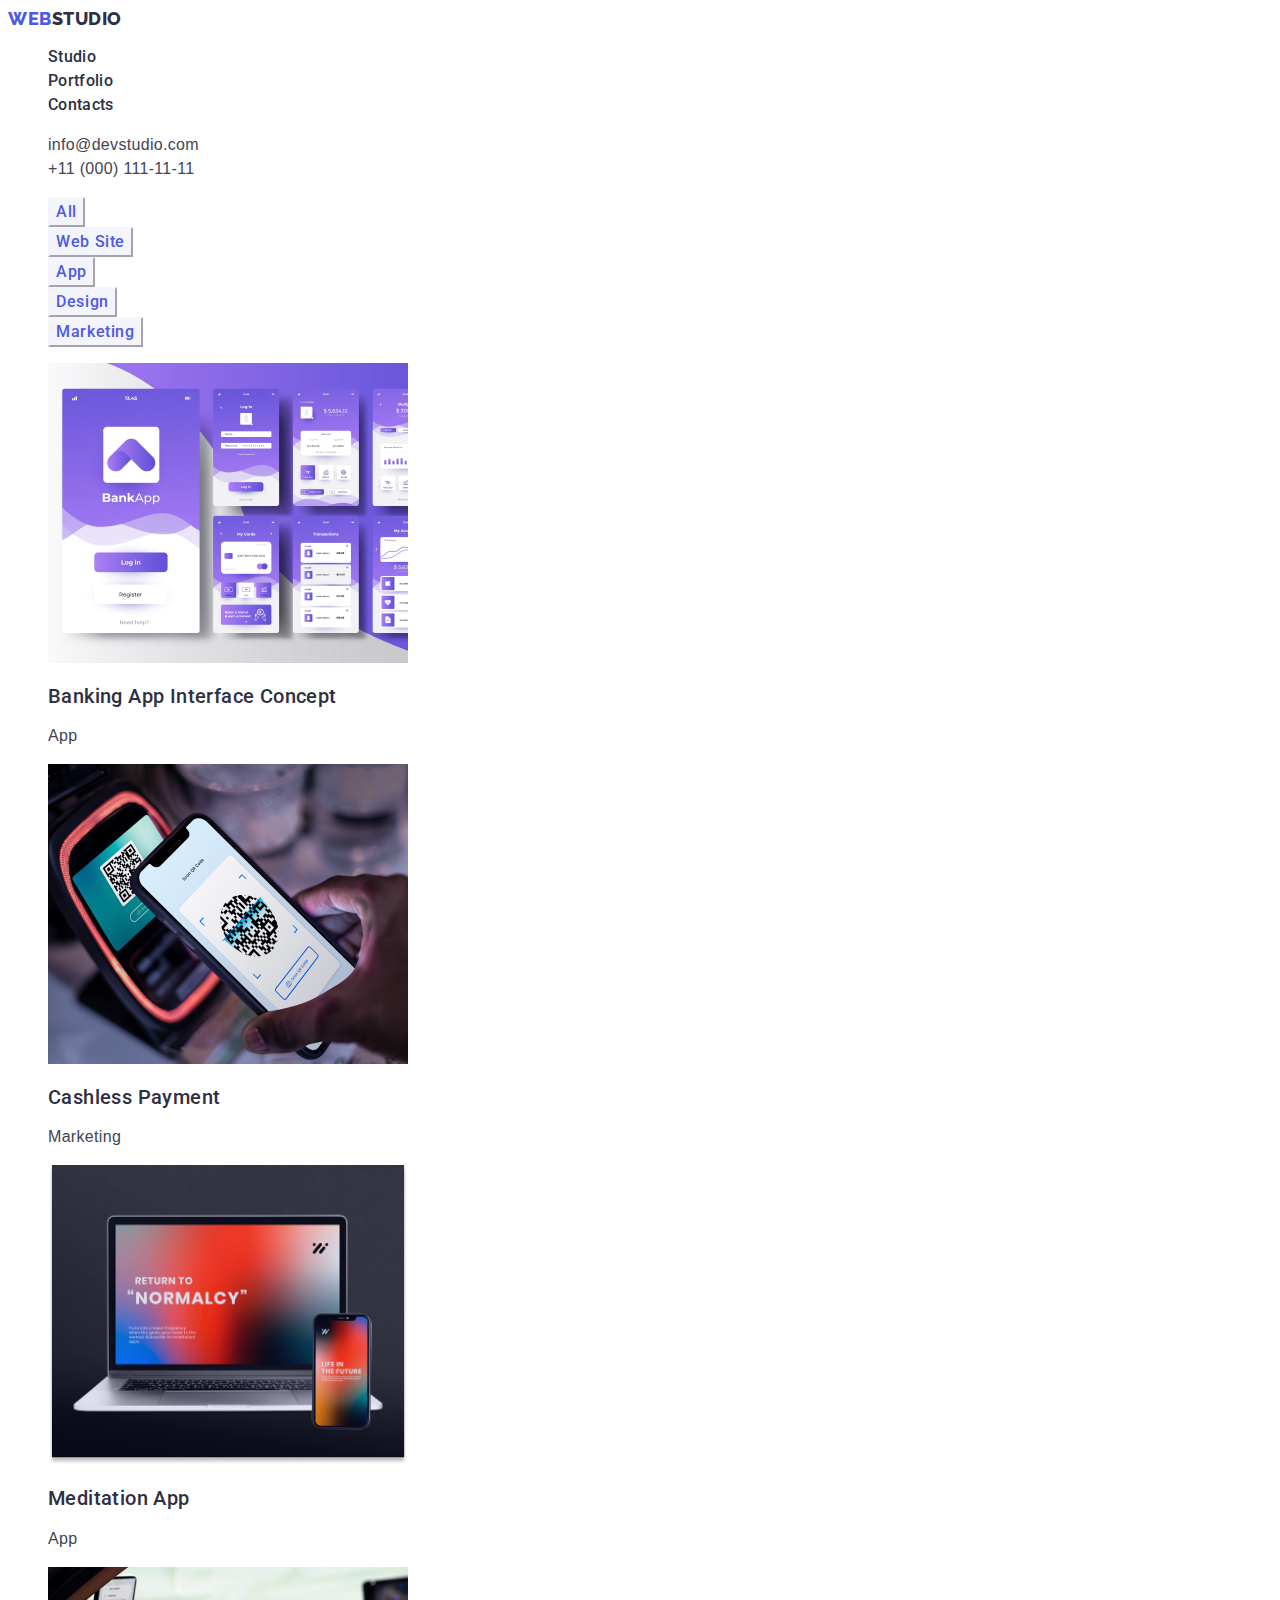
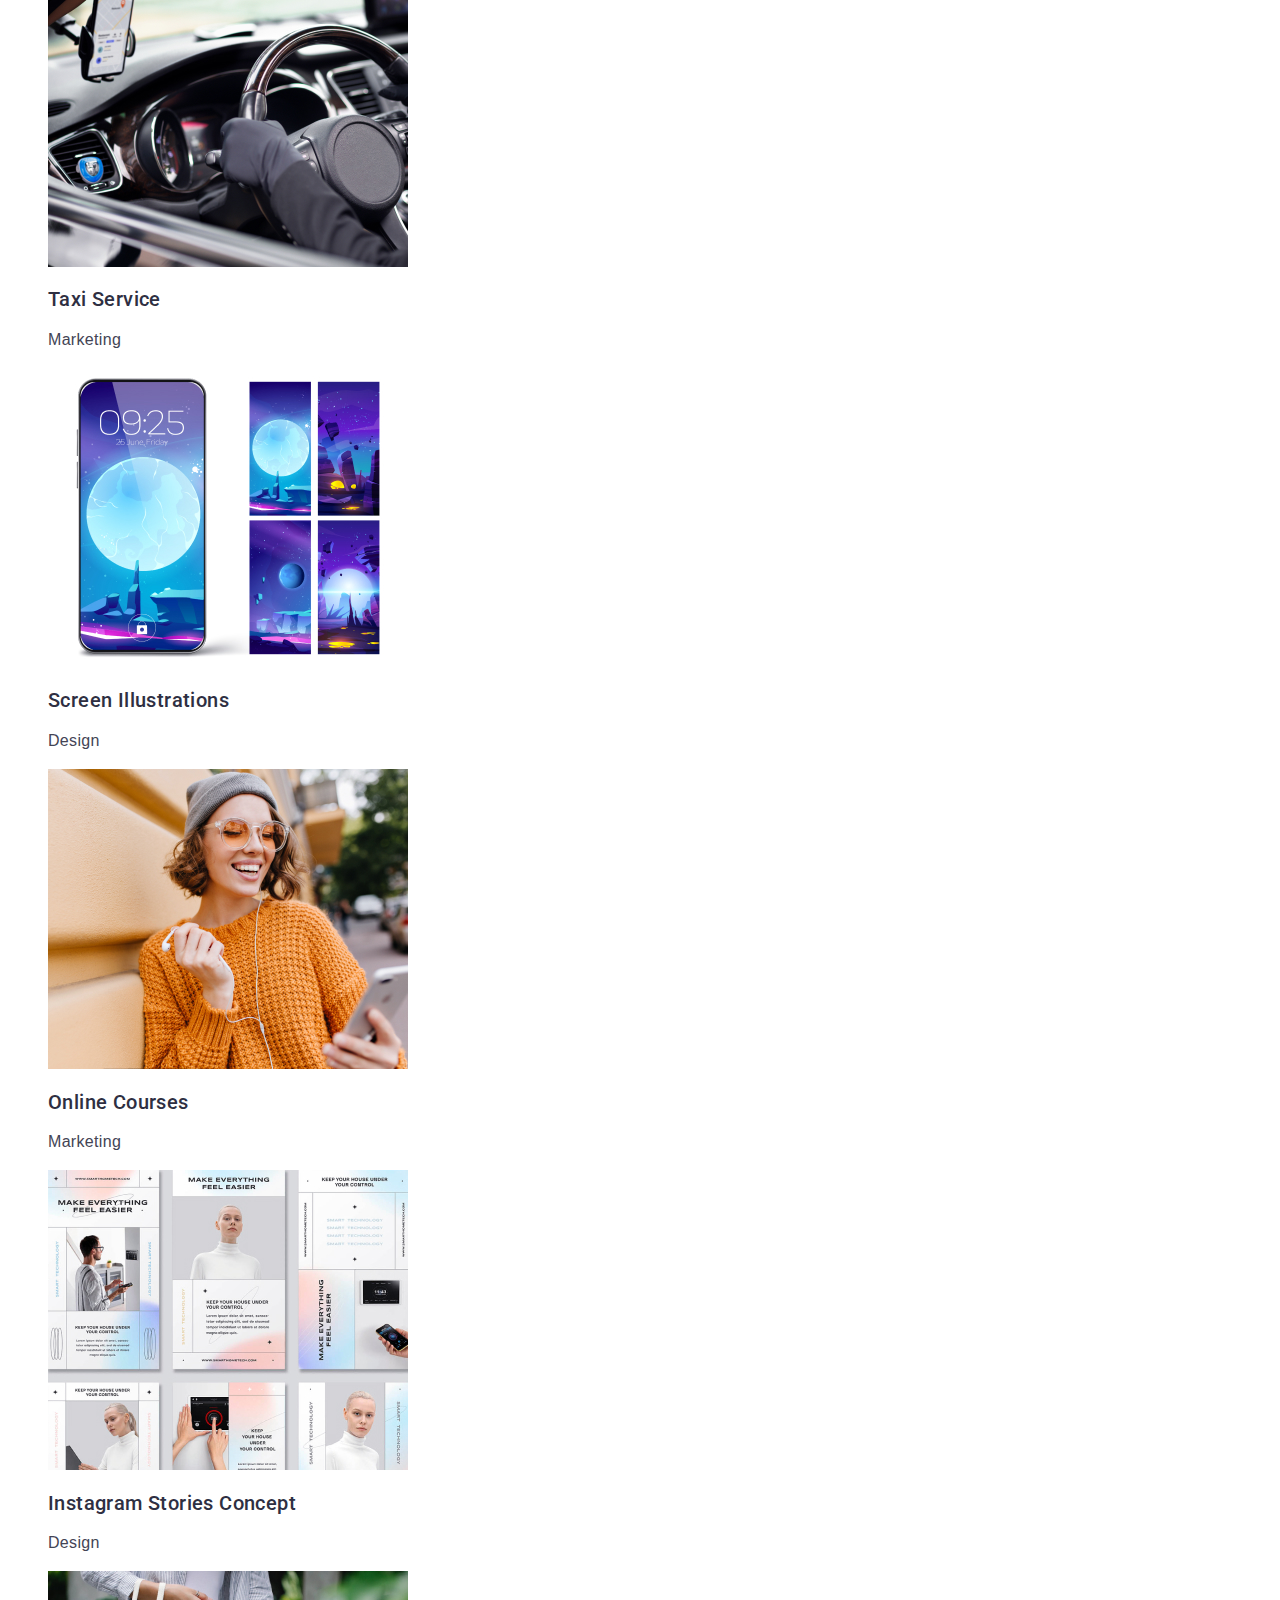
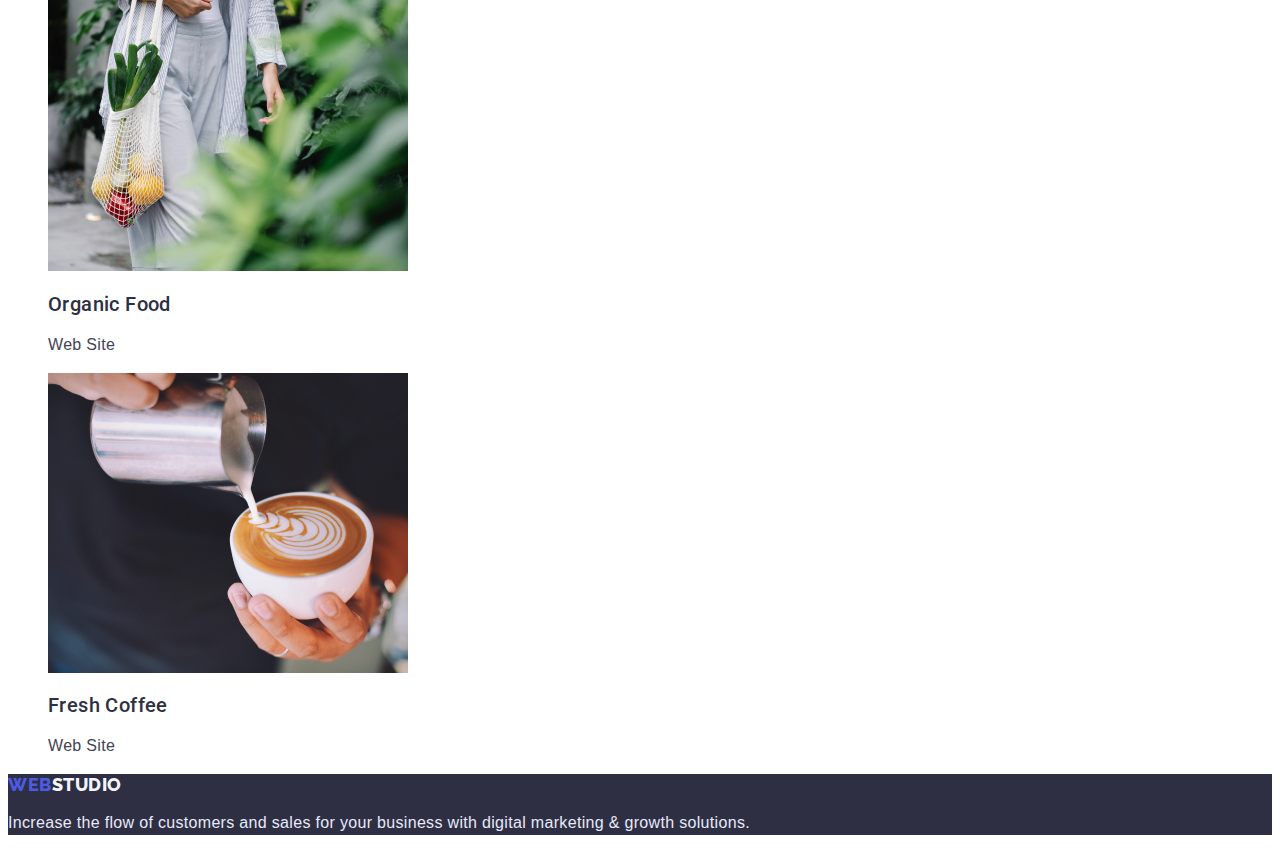
==== commit e7dc53b8: "finish17" ====
--- a/portfolio.html
+++ b/portfolio.html
@@ -47,81 +47,147 @@
         </ul>
       </address>
     </header>
-    <main><section class="portfolio-section">
-      <h1 class="portfolio" hidden>portfolio</h1>
-      <ul class="btn-list list">
-        <li class="btn-top-list">
-          <button type="button" class="btn-text-list">All</button>
-        </li>
-        <li class="btn-top-list">
-          <button type="button" class="btn-text-list">Web Site</button>
-        </li>
-        <li class="btn-top-list">
-          <button type="button" class="btn-text-list">App</button>
-        </li>
-        <li class="btn-top-list">
-          <button type="button" class="btn-text-list">Design</button>
-        </li>
-        <li class="btn-top-list">
-          <button type="button" class="btn-text-list">Marketing</button>
-        </li>
-      </ul>
-   
-    
-      <ul class="portfolio-list list">
-        <li>  <a class="link" href="">
-          <img src="./images/portfolio1.jpg" alt="Banking App" width="360" height="300" />
-          <h2 class="portfolio-title" >Banking App Interface Concept</h2>
-          <p class="portfolio-text" >App</p></a>
-        </li>
-        <li> <a class="link" href="">
-          <img src="./images/portfolio2.jpg" alt="Marketing" width="360" height="300" />
-          <h2 class="portfolio-title" >Cashless Payment</h2>
-          <p class="portfolio-text" >Marketing</p></a>
-        </li>
-        <li> <a class="link" href="">
-          <img src="./images/portfolio3.jpg" alt="Meditaion App" width="360" height="300"  />
-          <h2 class="portfolio-title" >Meditation App</h2>
-          <p class="portfolio-text" >App</p></a>
-        </li>
-        <li> <a class="link" href="">
-          <img src="./images/portfolio4.jpg" alt="Taxi" width="360" height="300" />
-          <h2 class="portfolio-title" >Taxi Service</h2>
-          <p class="portfolio-text" >Marketing</p></a>
-        </li>
-        <li> <a class="link" href="">
-          <img src="./images/portfolio5.jpg" alt="Design" width="360" height="300" />
-          <h2 class="portfolio-title" >Screen Illustrations</h2>
-          <p class="portfolio-text" >Design</p></a>
-        </li>
-        <li> <a class="link" href="">
-          <img src="./images/portfolio6.png" alt="Online Courses" width="360" height="300" />
-          <h2 class="portfolio-title" >Online Courses</h2>
-          <p class="portfolio-text" >Marketing</p></a>
-        </li>
-        <li> <a class="link" href="">
-          <img src="./images/portfolio7.jpg" alt="Instagram Stories Concept" width="360" height="300" />
-          <h2 class="portfolio-title" >Instagram Stories Concept</h2>
-          <p class="portfolio-text" >Design</p></a>
-        </li>
-        <li> <a class="link" href="">
-          <img src="./images/portfolio8.jpg" alt="Organic Food" width="360" height="300" />
-          <h2 class="portfolio-title" >Organic Food</h2>
-          <p class="portfolio-text" >Web Site</p></a>
-        </li>
-        <li> <a class="link" href="">
-          <img src="./images/portfolio9.jpg" alt="Fresh Coffee" width="360" height="300" />
-          <h2 class="portfolio-title" >Fresh Coffee</h2>
-          <p class="portfolio-text" >Web Site</p></a>
-        </li>
-      </ul>
-    </section></main>
+    <main>
+      <section class="portfolio-section">
+        <h1 class="portfolio" hidden>portfolio</h1>
+        <ul class="btn-list list">
+          <li class="btn-top-list">
+            <button type="button" class="btn-text-list">All</button>
+          </li>
+          <li class="btn-top-list">
+            <button type="button" class="btn-text-list">Web Site</button>
+          </li>
+          <li class="btn-top-list">
+            <button type="button" class="btn-text-list">App</button>
+          </li>
+          <li class="btn-top-list">
+            <button type="button" class="btn-text-list">Design</button>
+          </li>
+          <li class="btn-top-list">
+            <button type="button" class="btn-text-list">Marketing</button>
+          </li>
+        </ul>
+
+        <ul class="portfolio-list list">
+          <li>
+            <a class="link" href="">
+              <img
+                src="./images/portfolio1.jpg"
+                alt="Banking App"
+                width="360"
+                height="300"
+              />
+              <h2 class="portfolio-title">Banking App Interface Concept</h2>
+              <p class="portfolio-text">App</p></a
+            >
+          </li>
+          <li>
+            <a class="link" href="">
+              <img
+                src="./images/portfolio2.jpg"
+                alt="Marketing"
+                width="360"
+                height="300"
+              />
+              <h2 class="portfolio-title">Cashless Payment</h2>
+              <p class="portfolio-text">Marketing</p></a
+            >
+          </li>
+          <li>
+            <a class="link" href="">
+              <img
+                src="./images/portfolio3.jpg"
+                alt="Meditaion App"
+                width="360"
+                height="300"
+              />
+              <h2 class="portfolio-title">Meditation App</h2>
+              <p class="portfolio-text">App</p></a
+            >
+          </li>
+          <li>
+            <a class="link" href="">
+              <img
+                src="./images/portfolio4.jpg"
+                alt="Taxi"
+                width="360"
+                height="300"
+              />
+              <h2 class="portfolio-title">Taxi Service</h2>
+              <p class="portfolio-text">Marketing</p></a
+            >
+          </li>
+          <li>
+            <a class="link" href="">
+              <img
+                src="./images/portfolio5.jpg"
+                alt="Design"
+                width="360"
+                height="300"
+              />
+              <h2 class="portfolio-title">Screen Illustrations</h2>
+              <p class="portfolio-text">Design</p></a
+            >
+          </li>
+          <li>
+            <a class="link" href="">
+              <img
+                src="./images/portfolio6.jpg"
+                alt="Online Courses"
+                width="360"
+                height="300"
+              />
+              <h2 class="portfolio-title">Online Courses</h2>
+              <p class="portfolio-text">Marketing</p></a
+            >
+          </li>
+          <li>
+            <a class="link" href="">
+              <img
+                src="./images/portfolio7.jpg"
+                alt="Instagram Stories Concept"
+                width="360"
+                height="300"
+              />
+              <h2 class="portfolio-title">Instagram Stories Concept</h2>
+              <p class="portfolio-text">Design</p></a
+            >
+          </li>
+          <li>
+            <a class="link" href="">
+              <img
+                src="./images/portfolio8.jpg"
+                alt="Organic Food"
+                width="360"
+                height="300"
+              />
+              <h2 class="portfolio-title">Organic Food</h2>
+              <p class="portfolio-text">Web Site</p></a
+            >
+          </li>
+          <li>
+            <a class="link" href="">
+              <img
+                src="./images/portfolio9.jpg"
+                alt="Fresh Coffee"
+                width="360"
+                height="300"
+              />
+              <h2 class="portfolio-title">Fresh Coffee</h2>
+              <p class="portfolio-text">Web Site</p></a
+            >
+          </li>
+        </ul>
+      </section>
+    </main>
     <footer class="footer">
-        <a class="footer-link link" href="./index.html">Web <span class="studio">STUDIO</span></a>
-        <p class="footer-text">
-          Increase the flow of customers and sales for your business with digital
-          marketing & growth solutions.
-        </p>
-      </footer>
+      <a class="footer-link link" href="./index.html"
+        >Web <span class="studio">STUDIO</span></a
+      >
+      <p class="footer-text">
+        Increase the flow of customers and sales for your business with digital
+        marketing & growth solutions.
+      </p>
+    </footer>
   </body>
 </html>
--- a/style.css
+++ b/style.css
@@ -46,8 +46,8 @@
   letter-spacing: 0.02em;
   color: #2e2f42;
 }
-.header-link:hover{
-    color: #404bbf;
+.header-link:hover {
+  color: #404bbf;
 }
 .header-link:focus {
   color: #404bbf;
@@ -59,11 +59,11 @@
   letter-spacing: 0.02em;
   color: #434455;
 }
-.header-contacts:hover{
-    color: #404bbf;
-}
-.header-contacts:focus{
-    color: #404bbf;
+.header-contacts:hover {
+  color: #404bbf;
+}
+.header-contacts:focus {
+  color: #404bbf;
 }
 
 .hero {
@@ -103,23 +103,14 @@
 
 /* ----------Directions----------- */
 
-.directions{
-    font-weight: 500;
-    font-size: 20px;
-    line-height: 1.2;
-    letter-spacing: 0.02em;
-    color: #2e2f42;
-  }
-
-.directions-top-title {
+.directions-title {
   font-weight: 500;
   font-size: 20px;
   line-height: 1.2;
   letter-spacing: 0.02em;
   color: #2e2f42;
 }
-
-.directions-list {
+.directions-text {
   font-weight: 400;
   font-size: 16px;
   line-height: 1.5;
@@ -128,9 +119,7 @@
 }
 
 /* ----------doing----------- */
-
 .doing-title {
-  font-weight: 700;
   font-size: 36px;
   line-height: 1.11;
   text-align: center;
@@ -138,13 +127,13 @@
   text-transform: capitalize;
   color: #2e2f42;
 }
+
 /* ----------team----------- */
 
 .team {
   background: #f4f4fd;
 }
 .team-title {
-  font-weight: 700;
   font-size: 36px;
   line-height: 1.11;
   text-align: center;
@@ -152,32 +141,28 @@
   text-transform: capitalize;
   color: #2e2f42;
 }
-
-.team-item {
-  width: 264px;
-  height: 380px;
-  left: 156px;
-  top: 1780px;
-
-  background: #ffffff;
-}
-
-.team-name {
-  font-weight: 500;
-  font-size: 20px;
-  line-height: 1.2;
-  text-align: center;
-  letter-spacing: 0.02em;
-  color: #2e2f42;
+.team-top-title {
+  font-size: 36px;
+  line-height: 1.11;
+  text-align: center;
+  letter-spacing: 0.02em;
+  text-transform: capitalize;
+  color: #2e2f42;
+}
+.team-list {
+}
+.list {
+}
+.team-top-list {
 }
 .team-text {
-  font-weight: 400;
-  font-size: 16px;
-  line-height: 1.5;
-  text-align: center;
-  letter-spacing: 0.02em;
-  color: #434455;
-}
+  font-size: 16px;
+  line-height: 1.5;
+  text-align: center;
+  letter-spacing: 0.02em;
+  color: #434455;
+}
+
 /* ----------footer----------- */
 
 .footer {
@@ -210,13 +195,11 @@
 /*-------------------------- potfolio */
 /* -------------btn */
 .portfolio-body {
-  text-decoration-color: #434455;}
-
-
-
+  text-decoration-color: #434455;
+}
 
 .btn-text-list {
-    font-family: "Roboto", sans-serif;
+  font-family: "Roboto", sans-serif;
   font-style: normal;
   font-weight: 500;
   font-size: 16px;
@@ -228,7 +211,7 @@
   color: #4d5ae5;
   background: #f4f4fd;
   cursor: pointer;
-border-color: #f4f4fd ;
+  border-color: #f4f4fd;
 }
 .btn-text-list:hover {
   color: #ffffff;
@@ -238,7 +221,6 @@
   color: #ffffff;
   background: #404bbf;
 }
-
 
 .portfolio-list {
   background: #ffffff;
